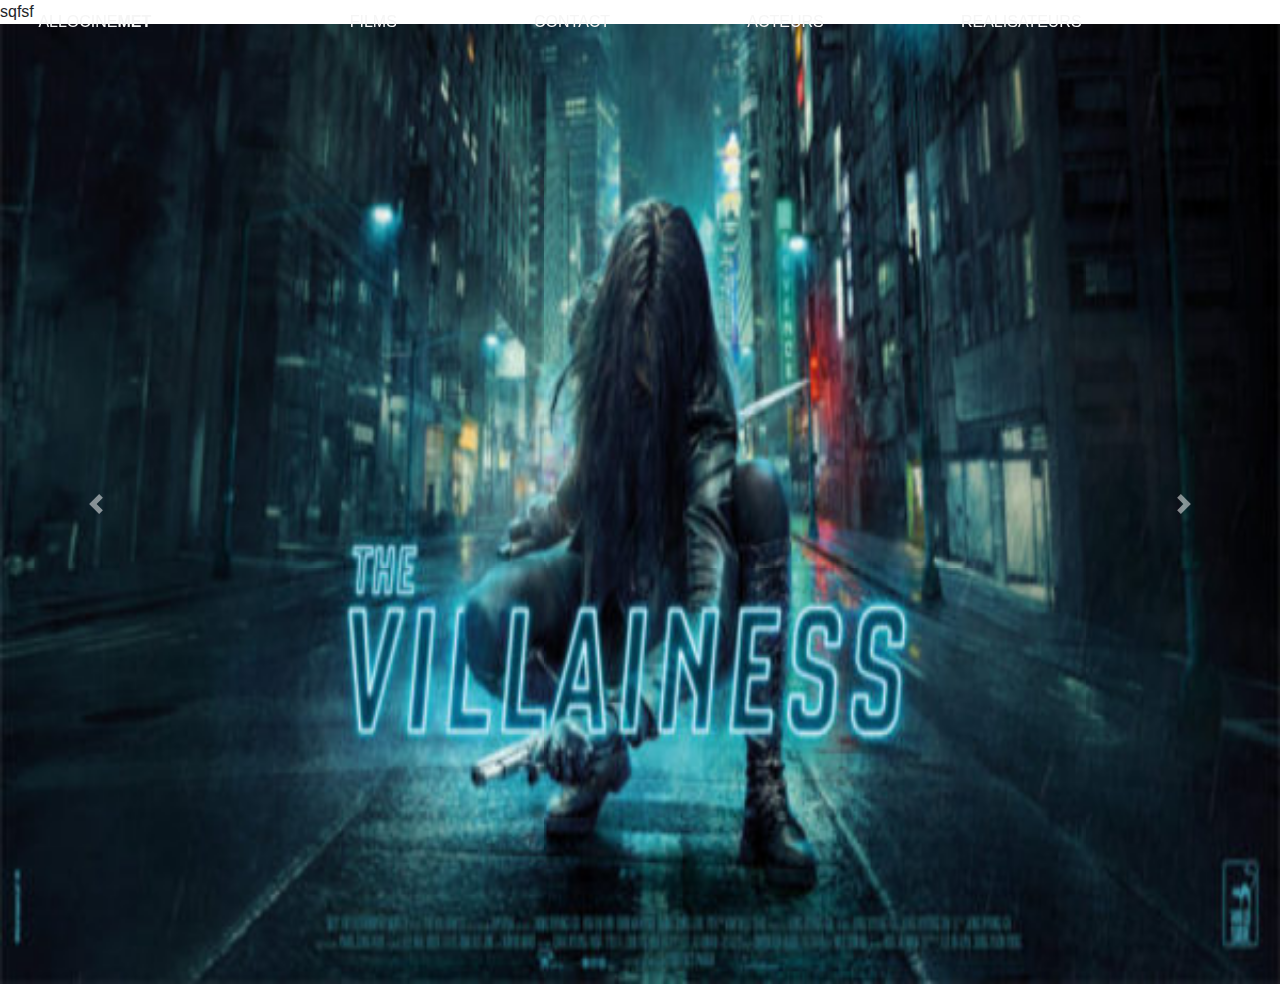
==== index.html @ 0b16d936 "version 0" ====
<!DOCTYPE html>
<html lang="en">

<head>
    <meta charset="UTF-8">
    <meta name="viewport" content="width=device-width, initial-scale=1.0">
    <meta http-equiv="X-UA-Compatible" content="ie=edge">


    <title>AllocineMet</title>

    <link href="//maxcdn.bootstrapcdn.com/bootstrap/4.1.1/css/bootstrap.min.css" rel="stylesheet" id="bootstrap-css">
    <script src="//maxcdn.bootstrapcdn.com/bootstrap/4.1.1/js/bootstrap.min.js"></script>
    <script src="//cdnjs.cloudflare.com/ajax/libs/jquery/3.2.1/jquery.min.js"></script>
    <link rel="stylesheet" href="style.css">
    <script rel="text/javascript" src="app.js"></script>


</head>


<body>
sqfsf

    <header>
        <nav class="fixed-top" id="link_nav">
            <a href="#" id="logo">ALLOCINE<strong>MET</strong></a>
            <div id="Navbar">
                <a href="#">FILMS </a>
                <a href="#">CONTACT </a>
                <a href="#">ACTEURS </a>
                <a href="#">REALISATEURS </a>
            </div>
        </nav>
    </header>

    <div id="carouselExampleControls" class="carousel slide" data-ride="carousel">
        <div class="carousel-inner">
            <div class="carousel-item active">
                <img src="img/THE-VILLAINESS.jpg" class="d-block w-100 " height="960px" class="d-block w-100" alt="...">
            </div>
            <div class="carousel-item">
                <img src="img/hobbit_3.jpg" class="d-block w-100 " height="960px"  class="d-block w-100" alt="...">
            </div>
            <div class="carousel-item">
                <img src="img/escobar.jpg" class="d-block w-100 " height="960px" class="d-block w-100" alt="...">
            </div>
        </div>
        <a class="carousel-control-prev" href="#carouselExampleControls" role="button" data-slide="prev">
            <span class="carousel-control-prev-icon" aria-hidden="true"></span>
            <span class="sr-only">Previous</span>
        </a>
        <a class="carousel-control-next" href="#carouselExampleControls" role="button" data-slide="next">
            <span class="carousel-control-next-icon" aria-hidden="true"></span>
            <span class="sr-only">Next</span>
        </a>
    </div>
    <script src="https://code.jquery.com/jquery-3.3.1.slim.min.js" integrity="sha384-q8i/X+965DzO0rT7abK41JStQIAqVgRVzpbzo5smXKp4YfRvH+8abtTE1Pi6jizo" crossorigin="anonymous"></script>
    <script src="https://cdnjs.cloudflare.com/ajax/libs/popper.js/1.14.7/umd/popper.min.js" integrity="sha384-UO2eT0CpHqdSJQ6hJty5KVphtPhzWj9WO1clHTMGa3JDZwrnQq4sF86dIHNDz0W1" crossorigin="anonymous"></script>
    <script src="https://stackpath.bootstrapcdn.com/bootstrap/4.3.1/js/bootstrap.min.js" integrity="sha384-JjSmVgyd0p3pXB1rRibZUAYoIIy6OrQ6VrjIEaFf/nJGzIxFDsf4x0xIM+B07jRM" crossorigin="anonymous"></script>
</body>

</html>
---- style.css ----
#Navbar{
    display: flex;
    flex-direction:row;
    justify-content:space-around;
   width:70%;
   margin:auto;
}

#link_nav{
display:flex;
   flex-direction: row;
   margin-left: 3%;
   padding-top:10px;
   padding-bottom:10px;
   background-color:transparent;
   
}

#link_nav a{
    text-decoration: none;
    color: whitesmoke;
}

#link_nav a:hover{
    color:grey;
}
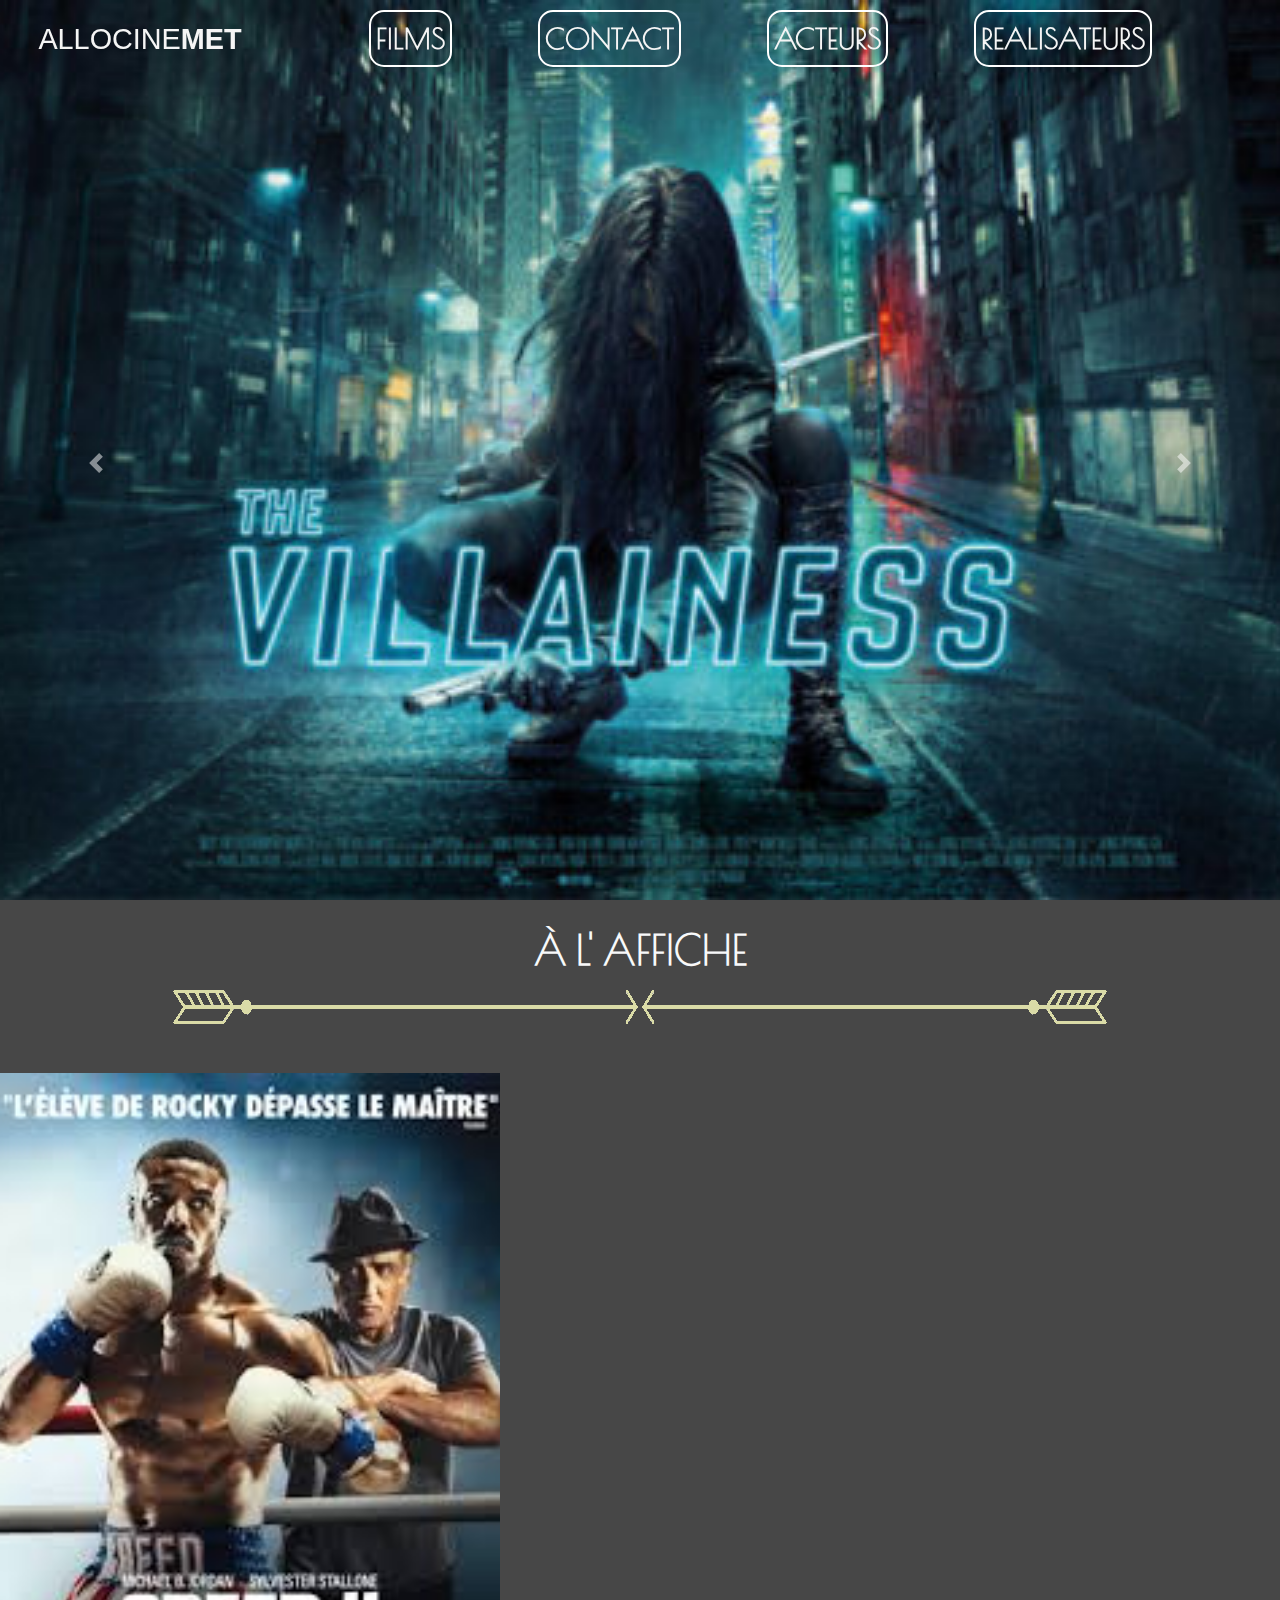
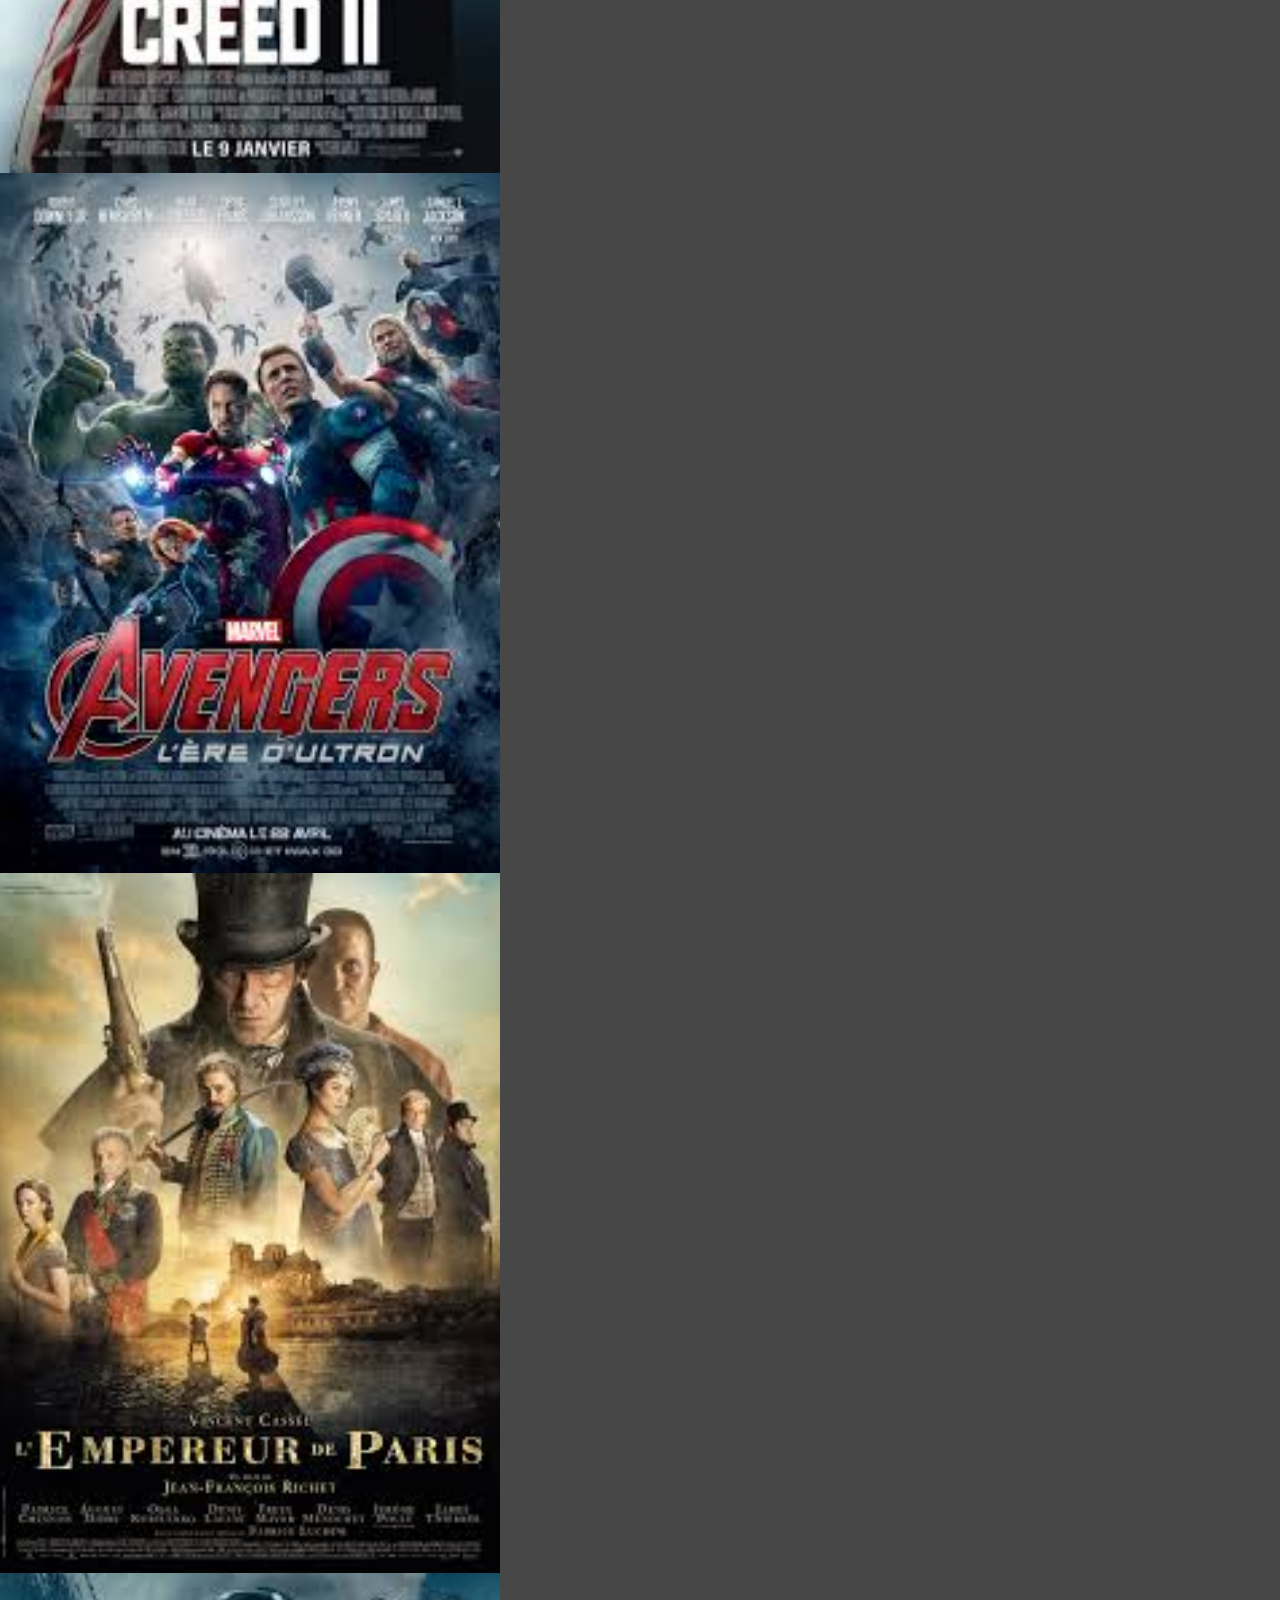
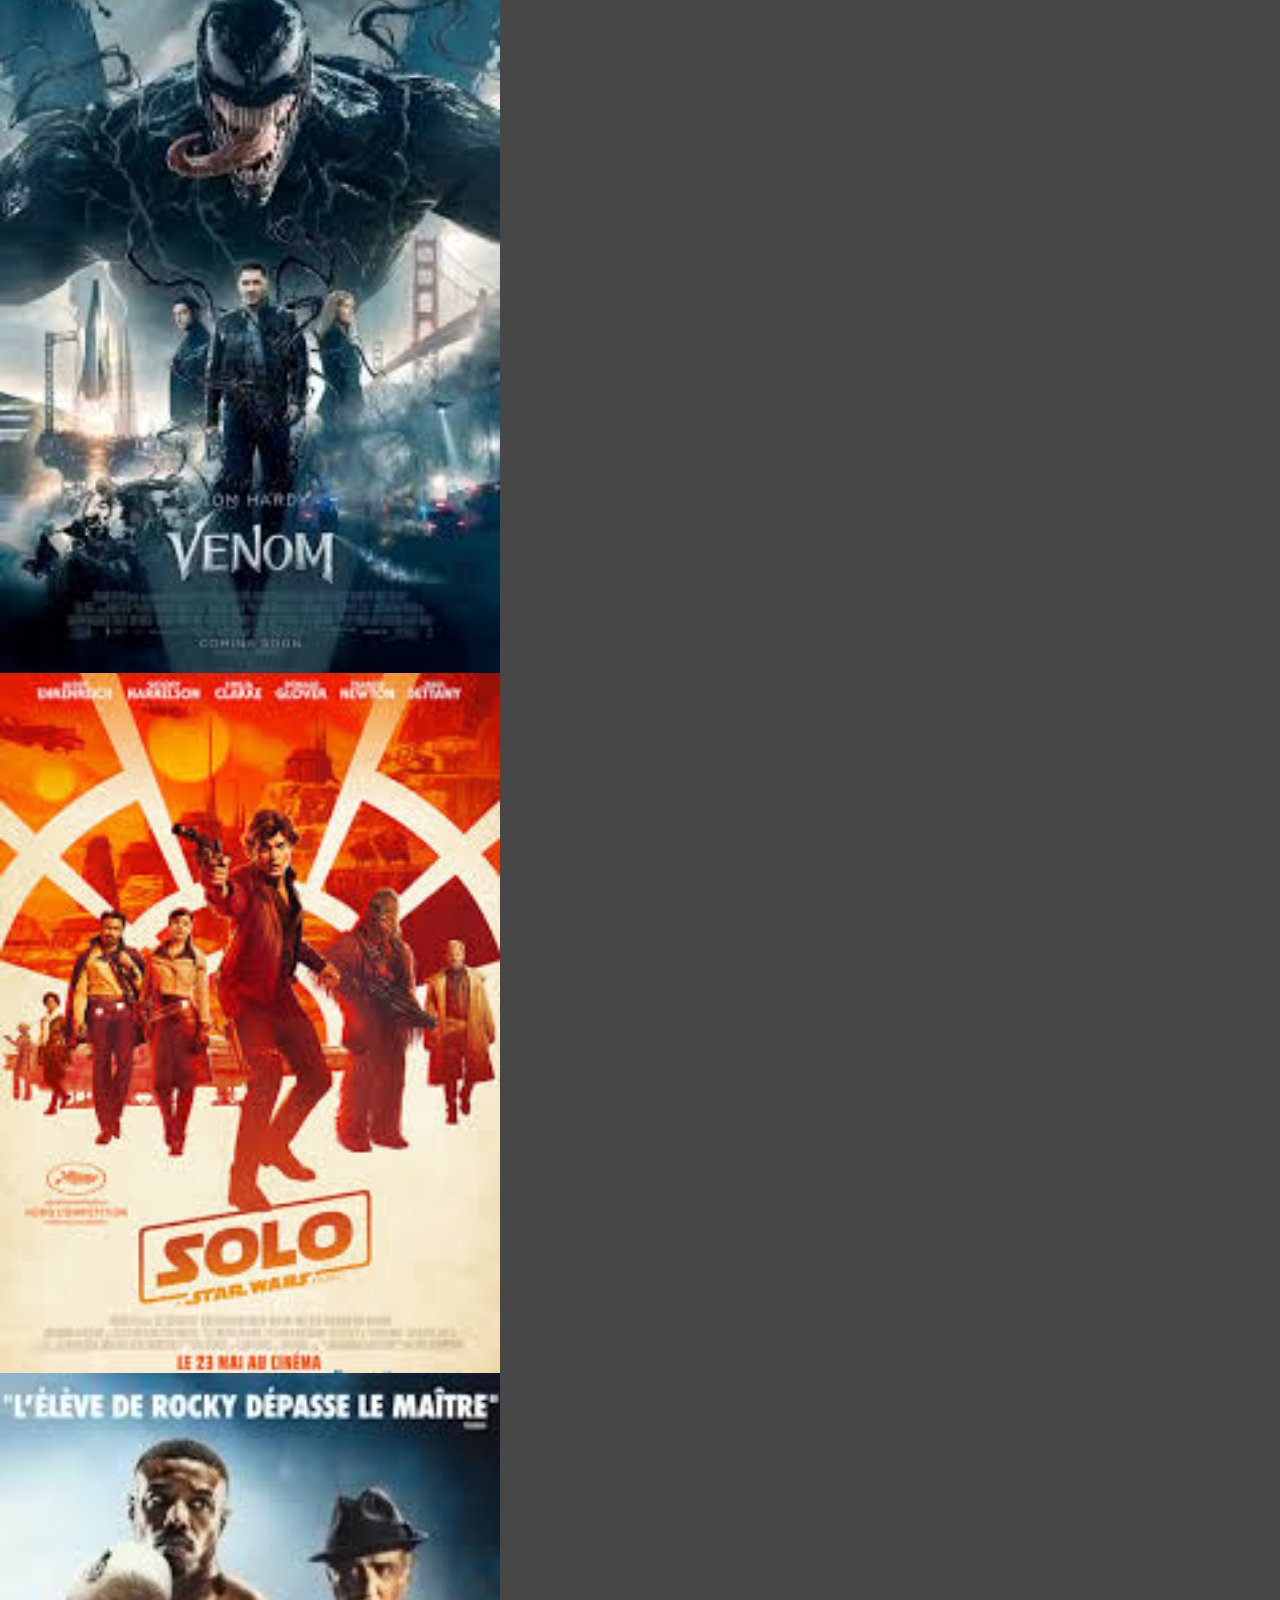
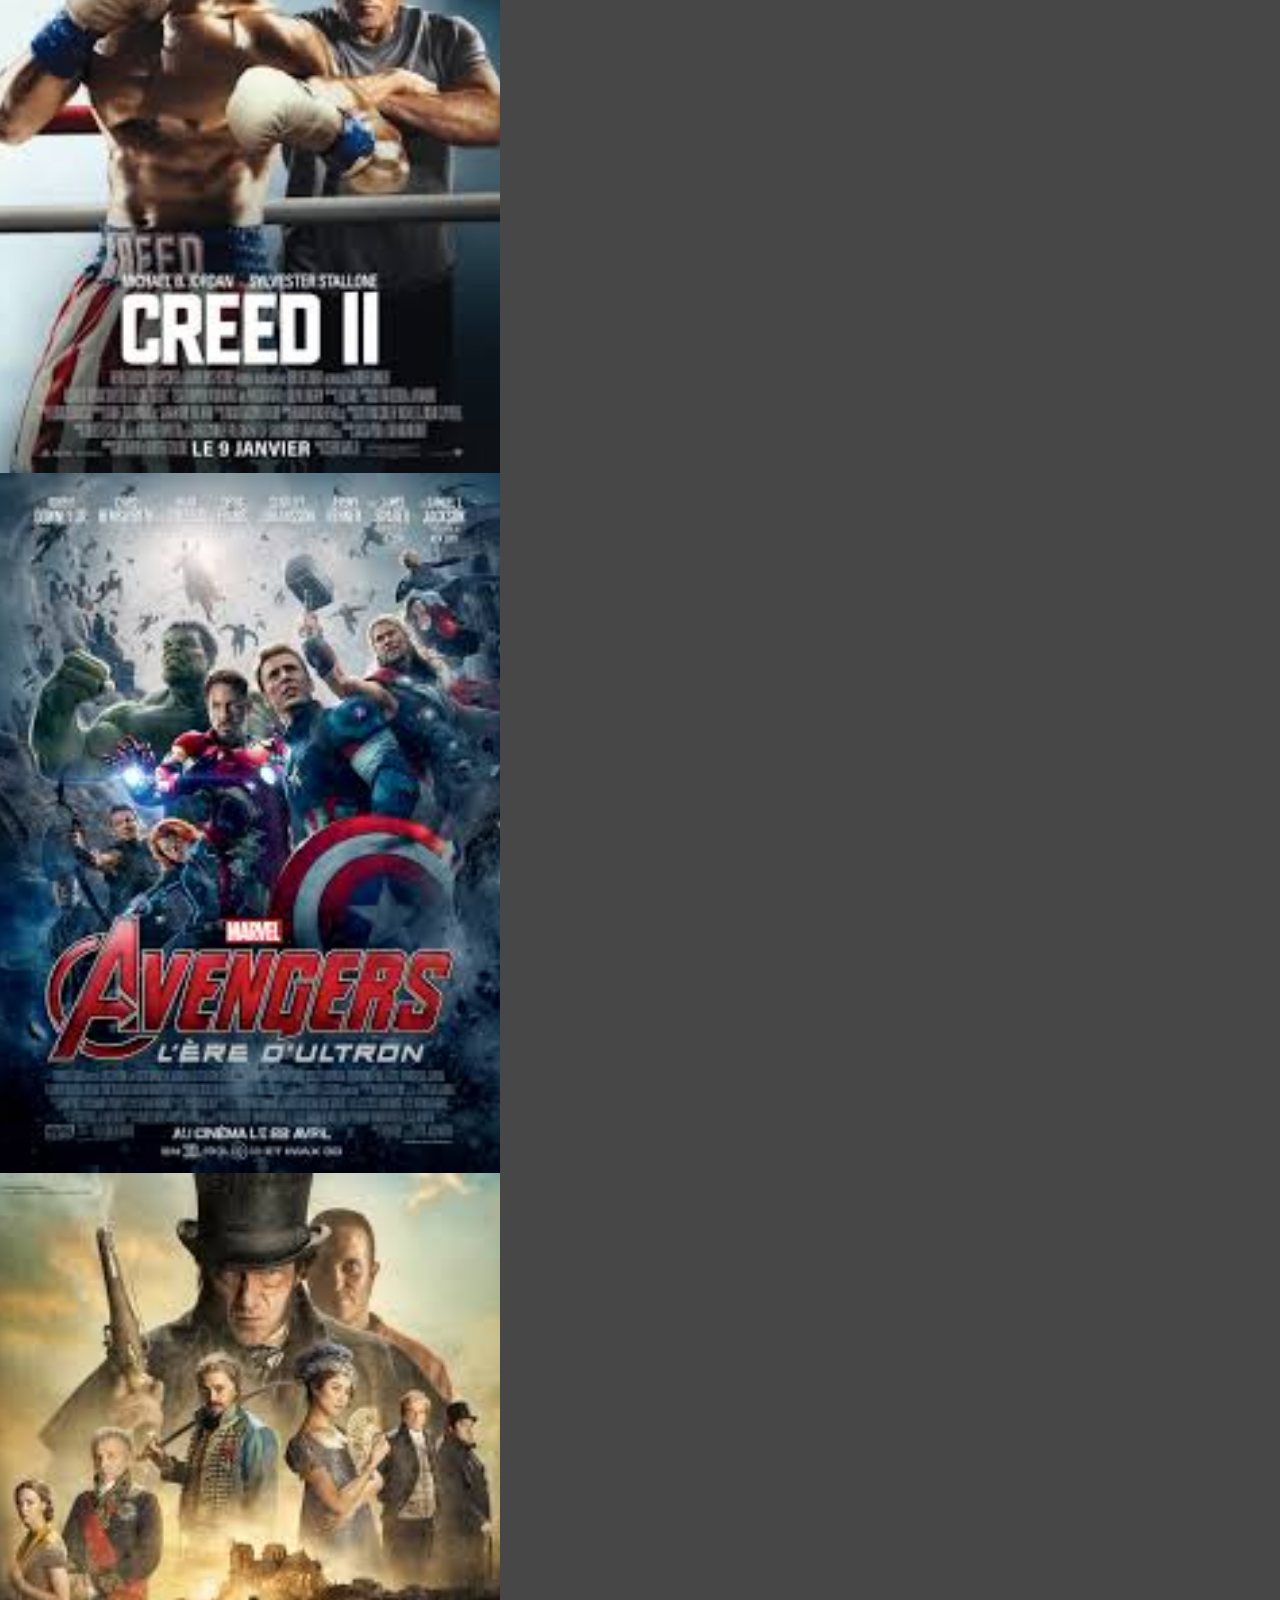
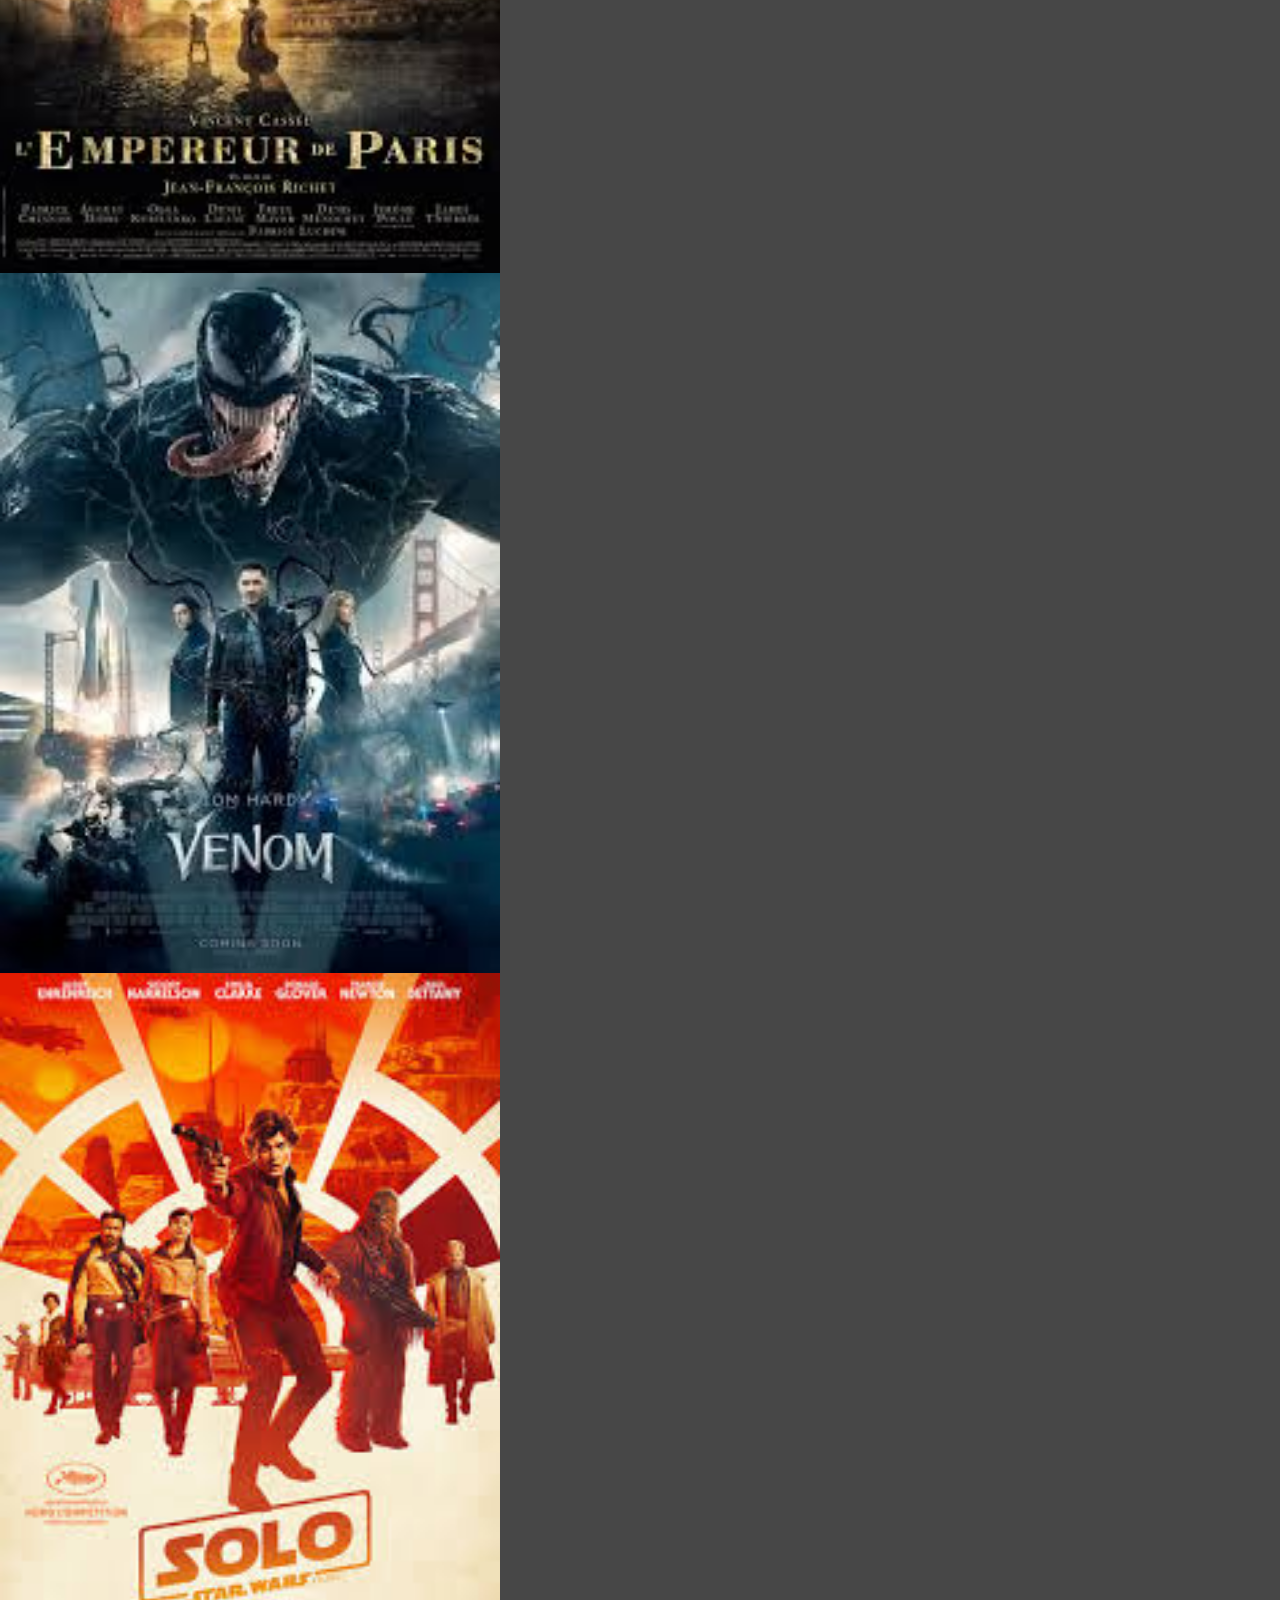
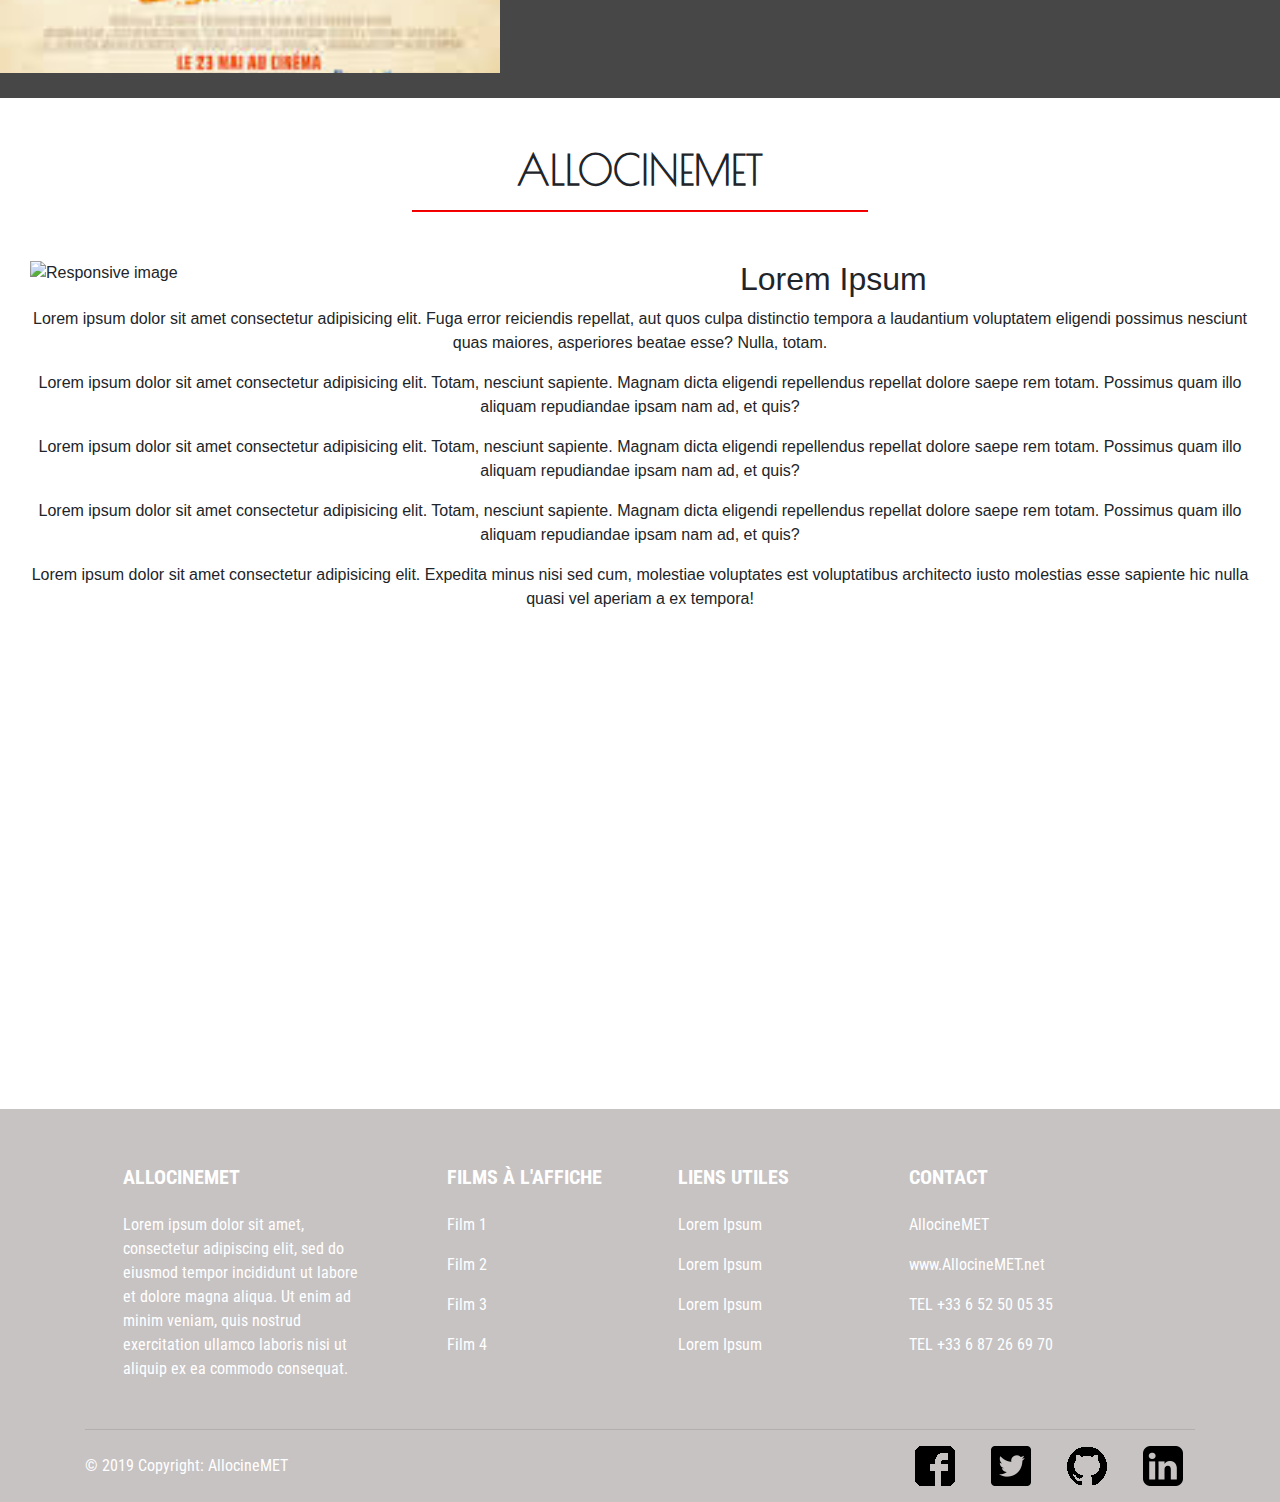
==== commit 6a089f26: "Version END" ====
--- a/index.html
+++ b/index.html
@@ -9,41 +9,46 @@
 
     <title>AllocineMet</title>
 
+    <link href="https://fonts.googleapis.com/css?family=Poiret+One|Roboto+Condensed" rel="stylesheet">
+    <link rel="stylesheet" href="https://unpkg.com/flickity@2/dist/flickity.min.css">
     <link href="//maxcdn.bootstrapcdn.com/bootstrap/4.1.1/css/bootstrap.min.css" rel="stylesheet" id="bootstrap-css">
     <script src="//maxcdn.bootstrapcdn.com/bootstrap/4.1.1/js/bootstrap.min.js"></script>
     <script src="//cdnjs.cloudflare.com/ajax/libs/jquery/3.2.1/jquery.min.js"></script>
-    <link rel="stylesheet" href="style.css">
+    <link rel="stylesheet" href="css/style.css">
     <script rel="text/javascript" src="app.js"></script>
+    <link rel="stylesheet" href="css/animate.css">
 
 
 </head>
 
 
 <body>
-sqfsf
+
 
     <header>
         <nav class="fixed-top" id="link_nav">
-            <a href="#" id="logo">ALLOCINE<strong>MET</strong></a>
+            <a href="#" class="mt-2" id="logo">ALLOCINE<strong>MET</strong></a>
             <div id="Navbar">
-                <a href="#">FILMS </a>
-                <a href="#">CONTACT </a>
+                <a href="allo_films.html">FILMS </a>
+                <a href="contact.html">CONTACT </a>
                 <a href="#">ACTEURS </a>
                 <a href="#">REALISATEURS </a>
             </div>
+            <div class="m-nav-toggle">
+              <span class="m-toggle-icon"></span>
         </nav>
     </header>
 
-    <div id="carouselExampleControls" class="carousel slide" data-ride="carousel">
+    <div onmouseover="nav2()" id="carouselExampleControls" class="carousel slide" data-ride="carousel">
         <div class="carousel-inner">
             <div class="carousel-item active">
-                <img src="img/THE-VILLAINESS.jpg" class="d-block w-100 " height="960px" class="d-block w-100" alt="...">
+                <img src="img/THE-VILLAINESS.jpg" class="d-block w-100 img" height="960px" class="d-block w-100" alt="...">
             </div>
             <div class="carousel-item">
-                <img src="img/hobbit_3.jpg" class="d-block w-100 " height="960px"  class="d-block w-100" alt="...">
+                <img src="img/hobbit_3.jpg" class="d-block w-100 img" height="960px"  class="d-block w-100" alt="...">
             </div>
             <div class="carousel-item">
-                <img src="img/escobar.jpg" class="d-block w-100 " height="960px" class="d-block w-100" alt="...">
+                <img src="img/escobar.jpg" class="d-block w-100 img" height="960px" class="d-block w-100" alt="...">
             </div>
         </div>
         <a class="carousel-control-prev" href="#carouselExampleControls" role="button" data-slide="prev">
@@ -55,6 +60,195 @@
             <span class="sr-only">Next</span>
         </a>
     </div>
+    <div class="bg1">
+        <h1 class="text-center text-light  mb-3">à l' affiche</h1>
+        <div class="ligne text-center">
+          <img class="ligne_g fadeInLeft animated" src="img/ligne_g.png">
+          <img class="ligne_d fadeInRight animated" src="img/ligne_d.png">
+      </div>
+    <div class="carousel mt-5" data-flickity>
+        <div class="carousel-cell"><img class="img_caroussel" width="500px" src="img/creed.jpeg"></div>
+        <div class="carousel-cell"><img class="img_caroussel" width="500px" src="img/avengers.jpeg"></div>
+        <div class="carousel-cell"><img class="img_caroussel" width="500px" src="img/lempereur.jpeg"></div>
+        <div class="carousel-cell"><img class="img_caroussel" width="500px" src="img/venom.jpeg"></div>
+        <div class="carousel-cell"><img class="img_caroussel" width="500px" src="img/téléchargement.jpeg"></div>
+       
+        <div class="carousel-cell"><img class="img_caroussel" width="500px" src="img/creed.jpeg"></div>
+        <div class="carousel-cell"><img class="img_caroussel" width="500px" src="img/avengers.jpeg"></div>
+        <div class="carousel-cell"><img class="img_caroussel" width="500px" src="img/lempereur.jpeg"></div>
+        <div class="carousel-cell"><img class="img_caroussel" width="500px" src="img/venom.jpeg"></div>
+        <div class="carousel-cell"><img class="img_caroussel" width="500px" src="img/téléchargement.jpeg"></div>
+        </div>
+    </div>
+    <div onmouseover="nav1()" class="container-titre mx-auto my-5 text-center">
+            <h1>ALLOCINEMET</h1>
+            <hr class="col-4" style="background-color: red;">
+        </div>
+        <div class="container-fluid col-12 mx-auto my-5">
+            <div class="image float-left col-4">
+                <img src="https://i.ytimg.com/vi/GXM838nBLuw/maxresdefault.jpg"  class="img-fluid" alt="Responsive image">
+            </div>
+            <div class="text-center container-fluid mx-auto ">
+                <h2 class=" container-fluid mx-auto">Lorem Ipsum</h2>
+                <p>Lorem ipsum dolor sit amet consectetur adipisicing elit. Fuga error reiciendis repellat, aut quos
+                    culpa
+                    distinctio tempora a laudantium voluptatem eligendi possimus nesciunt quas maiores, asperiores
+                    beatae
+                    esse? Nulla, totam.</p>
+                <p>Lorem ipsum dolor sit amet consectetur adipisicing elit. Totam, nesciunt sapiente. Magnam dicta
+                    eligendi
+                    repellendus repellat dolore saepe rem totam. Possimus quam illo aliquam repudiandae ipsam nam ad, et
+                    quis?</p>
+                <p>Lorem ipsum dolor sit amet consectetur adipisicing elit. Totam, nesciunt sapiente. Magnam dicta
+                    eligendi
+                    repellendus repellat dolore saepe rem totam. Possimus quam illo aliquam repudiandae ipsam nam ad, et
+                    quis?</p>
+                <p>Lorem ipsum dolor sit amet consectetur adipisicing elit. Totam, nesciunt sapiente. Magnam dicta
+                    eligendi
+                    repellendus repellat dolore saepe rem totam. Possimus quam illo aliquam repudiandae ipsam nam ad, et
+                    quis?</p>
+                <p>Lorem ipsum dolor sit amet consectetur adipisicing elit. Expedita minus nisi sed cum, molestiae
+                    voluptates est voluptatibus architecto iusto molestias esse sapiente hic nulla quasi vel aperiam a
+                    ex tempora!</p>
+            </div>
+        </div>
+    <div class="parallax-window" data-parallax="scroll" data-image-src="./img/pop.jpeg"></div>
+    <footer id="footer" class="page-footer font-small text-white mdb-color pt-4">
+
+            <!-- Footer Links -->
+            <div class="container text-center text-md-left ">
+        
+              <!-- Footer links -->
+              <div class="row text-center text-md-left mt-3 pb-3 mx-auto">
+        
+                <!-- Grid column -->
+                <div class="col-md-3 col-lg-3 col-xl-3 mx-auto mt-3">
+                  <h5 class=" text-uppercase mb-4  font-weight-bold text-white"><a href="index.html"> AllocineMET</a></h5>
+                  <p>Lorem ipsum dolor sit amet, consectetur adipiscing elit, sed do eiusmod tempor incididunt ut labore et dolore magna aliqua. Ut enim ad minim veniam,
+                    quis nostrud exercitation ullamco laboris nisi ut aliquip ex ea commodo consequat.</p>
+                </div>
+                <!-- Grid column -->
+        
+                <hr class="w-100 clearfix d-md-none">
+        
+                <!-- Grid column -->
+                <div class="col-md-2 col-lg-2 col-xl-2 mx-auto mt-3">
+                  <h5 class="text-uppercase mb-4 font-weight-bold">Films à l'affiche</h5>
+                  <p>
+                    <a href="#">Film 1</a>
+                  </p>
+                  <p>
+                    <a href="#">Film 2</a>
+                  </p>
+                  <p>
+                    <a href="#">Film 3</a>
+                  </p>
+                  <p>
+                    <a href="#">Film 4</a>
+                  </p>
+                </div>
+                <!-- Grid column -->
+        
+                <hr class="w-100 clearfix d-md-none">
+        
+                <!-- Grid column -->
+                <div class="col-md-3 col-lg-2 col-xl-2 mx-auto mt-3">
+                  <h5 class="text-uppercase mb-4 font-weight-bold">Liens utiles</h5>
+                  <p>
+                    <a href="https://simplon.co/">Lorem Ipsum</a>
+                  </p>
+                  <p>
+                    <a href="https://simplon-charleville.fr/">Lorem Ipsum</a>
+                  </p>
+                  <p>
+                    <a href="#!">Lorem Ipsum</a>
+                  </p>
+                  <p>
+                    <a href="#">Lorem Ipsum</a>
+                  </p>
+                </div>
+        
+                <!-- Grid column -->
+                <hr class="w-100 clearfix d-md-none">
+        
+                <!-- Grid column -->
+                <div class="col-md-4 col-lg-3 col-xl-3 mx-auto mt-3">
+                  <h5 class="text-uppercase mb-4 font-weight-bold"><a href="contact.php">Contact</a></h5>
+                  <p>
+                    AllocineMET</p>
+                  <p>
+                    www.AllocineMET.net</p>
+                  <p>
+                     TEL +33 6 52 50 05 35</p>
+                  <p>
+                     TEL +33 6 87 26 69 70</p>
+                </div>
+                <!-- Grid column -->
+        
+              </div>
+              <!-- Footer links -->
+        
+              <hr class="hr-footer">
+        
+              <!-- Grid row -->
+              <div class="row d-flex align-items-center">
+        
+                <!-- Grid column -->
+                <div class="col-md-7 col-lg-8">
+        
+                  <!--Copyright-->
+              <p class="text-center text-md-left">© 2019 Copyright: AllocineMET
+        
+                  </p>
+        
+                </div>
+                <!-- Grid column -->
+        
+                <!-- Grid column -->
+                <div class="col-md-5 col-lg-4 ml-lg-0">
+        
+                  <!-- Social buttons -->
+                  <div class="text-center text-md-right">
+                    <ul class="list-unstyled list-inline">
+                      <li class="list-inline-item">
+                        <a class="btn-floating btn-sm rgba-white-slight mx-1" href="https://www.facebook.com/">
+                          <img src="img/facebook.png" title="facebook">
+                        </a>
+                      </li>
+                      <li class="list-inline-item">
+                        <a class="btn-floating btn-sm rgba-white-slight mx-1" href="https://twitter.com/">
+                          <img src="img/twitter.png" title="twitter">
+                        </a>
+                      </li>
+                      <li class="list-inline-item">
+                        <a class="btn-floating btn-sm rgba-white-slight mx-1" href="https://github.com/">
+                          <img src="img/github.png" title="github">
+                        </a>
+                      </li>
+                      <li class="list-inline-item">
+                        <a class="btn-floating btn-sm rgba-white-slight mx-1" href="https://fr.linkedin.com/">
+                          <img src="img/linkedin.png" title="linkedin">
+                        </a>
+                      </li>
+                    </ul>
+                  </div>
+        
+                </div>
+                <!-- Grid column -->
+        
+              </div>
+              <!-- Grid row -->
+        
+            </div>
+            <!-- Footer Links -->
+        
+          </footer>
+    
+    
+    <script src="js/app.js"></script>
+    <script src='http://cdnjs.cloudflare.com/ajax/libs/jquery/2.1.3/jquery.min.js'></script>
+    <script src="js/parallax.min.js"></script>
+    <script src="https://unpkg.com/flickity@2/dist/flickity.pkgd.min.js"></script>
     <script src="https://code.jquery.com/jquery-3.3.1.slim.min.js" integrity="sha384-q8i/X+965DzO0rT7abK41JStQIAqVgRVzpbzo5smXKp4YfRvH+8abtTE1Pi6jizo" crossorigin="anonymous"></script>
     <script src="https://cdnjs.cloudflare.com/ajax/libs/popper.js/1.14.7/umd/popper.min.js" integrity="sha384-UO2eT0CpHqdSJQ6hJty5KVphtPhzWj9WO1clHTMGa3JDZwrnQq4sF86dIHNDz0W1" crossorigin="anonymous"></script>
     <script src="https://stackpath.bootstrapcdn.com/bootstrap/4.3.1/js/bootstrap.min.js" integrity="sha384-JjSmVgyd0p3pXB1rRibZUAYoIIy6OrQ6VrjIEaFf/nJGzIxFDsf4x0xIM+B07jRM" crossorigin="anonymous"></script>
--- a/css/style.css
+++ b/css/style.css
@@ -0,0 +1,174 @@
+h1{
+    text-transform: uppercase;
+    font-family: 'Poiret One', cursive;
+    font-weight:bold;
+}
+      
+  .bg1{
+    background-color: #474747;
+    margin-top:0;
+}
+.img{
+  height:100vh;
+  object-fit: cover;
+} 
+
+#Navbar{
+    display: flex;
+    flex-direction:row;
+    justify-content:space-around;
+   width:70%;
+   margin:auto;
+   font-weight:bolder;
+   font-family: 'Poiret One', cursive;
+}
+
+#link_nav{
+    position: absolute;
+    z-index:99;
+    display:flex;
+   flex-direction: row;
+   padding-left:3%;
+   padding-top:10px;
+   padding-bottom:10px;
+   background-color:transparent;
+   font-size: 1.8em;
+}
+
+
+
+#link_nav a{
+    text-decoration: none;
+    color: whitesmoke;
+}
+
+#Navbar a{
+    padding:5px;
+    border:2px solid white;
+    border-radius:15px;
+}
+
+#link_nav a:hover{
+    color:grey;
+}
+.m-nav-toggle {
+  width: 30px;
+  height: 23px;
+  margin-left: 60%;
+  display: none;
+  align-items: center;
+  cursor: pointer;
+  z-index: 100;
+}
+
+span.m-toggle-icon,
+span.m-toggle-icon:before,
+span.m-toggle-icon:after {
+  content: "";
+  display: block;
+  width: 100%;
+  height: 3px;
+  background: #fff;
+  position: relative;
+}
+
+span.m-toggle-icon:before {
+  top: 10px;
+}
+
+span.m-toggle-icon:after {
+  top: -13px;
+}
+
+#Navbar.is-open {
+  transform: translateY(0);
+}
+
+
+.img_caroussel{
+    width:500px;
+    height:700px;
+    object-fit:cover;
+}
+
+
+.carousel {
+    position: relative;
+    background: #474747;
+    padding-bottom:2%;
+    
+    
+  }
+  
+  .carousel-cell {
+    width: auto;
+    height:auto;
+    margin-right:15px;
+    background: transparent;
+    counter-increment: gallery-cell;
+  }
+  
+  .carousel-cell.is-selected {
+    
+  }
+  
+  /* cell number */
+  .carousel-cell:before {
+    display: block;
+    text-align: center;
+   
+    line-height: 200px;
+    font-size: 80px;
+    color: white;
+  }
+
+
+  .parallax-window {
+    min-height: 450px;
+    background: transparent;
+}
+
+/*------------------------------
+----pour le footer------
+-------------------------------*/
+#footer {
+    background-color: #c7c3c3;
+    font-family: 'Roboto Condensed', sans-serif;
+  }
+  
+  #footer a {
+    color: white;
+  
+  }
+  
+  
+  /*----------------------------------
+  ----------media query----------------
+  ----------------------------------*/
+  
+  @media only screen and (max-width: 1199px) {
+  
+  }
+  
+  @media only screen and (max-width: 880px) {
+  
+  
+  @media only screen and (max-width: 767px) {
+    .m-nav-toggle {
+      margin-left: 30%;
+    }
+    #Navbar{
+      display:none;
+    }
+  }
+  
+  @media only screen and (max-width: 576px) {
+  
+    }
+    @media only screen and (max-width: 576px) {
+   
+      .m-nav-toggle {
+        margin-left: 15%;
+      }
+
+      }